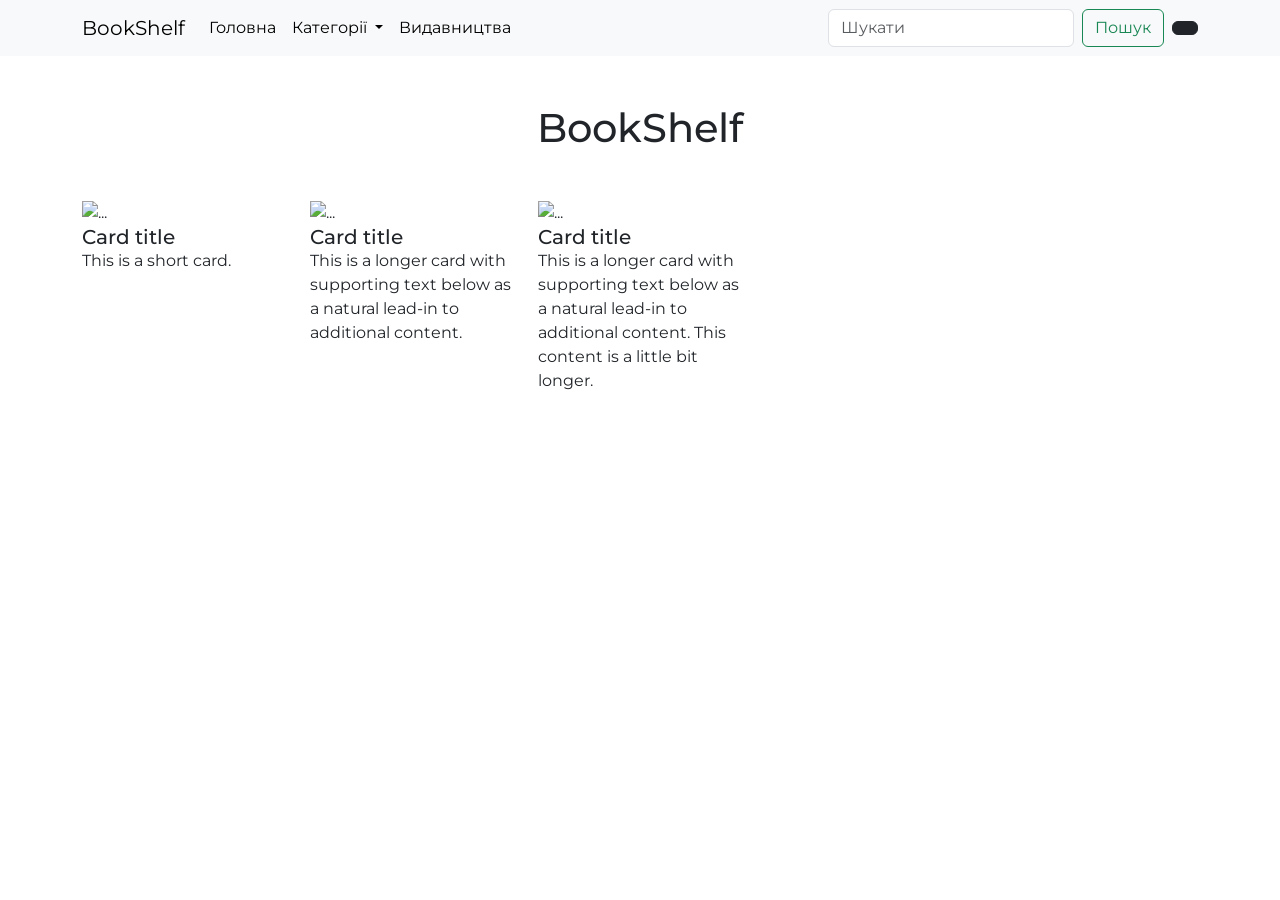
==== bestsellers.html @ a724ea06 "майже все додав" ====
<!DOCTYPE html>
<html lang="en">

<head>
  <meta charset="UTF-8">
  <meta name="viewport" content="width=device-width, initial-scale=1.0">
  <title>BookShelf</title>
  <link href="https://cdn.jsdelivr.net/npm/bootstrap@5.3.8/dist/css/bootstrap.min.css" rel="stylesheet"
    integrity="sha384-sRIl4kxILFvY47J16cr9ZwB07vP4J8+LH7qKQnuqkuIAvNWLzeN8tE5YBujZqJLB" crossorigin="anonymous">
  <link rel="preconnect" href="https://fonts.googleapis.com">
  <link rel="preconnect" href="https://fonts.gstatic.com" crossorigin>
  <link rel="stylesheet" href="https://cdn.jsdelivr.net/npm/@tabler/icons-webfont@latest/dist/tabler-icons.min.css" />
  <link
    href="https://fonts.googleapis.com/css2?family=Jost:ital,wght@0,100..900;1,100..900&family=Jura:wght@300..700&family=Montserrat:ital,wght@0,100..900;1,100..900&display=swap"
    rel="stylesheet">
    <link rel="stylesheet" href="style.css">
</head>

<body>
  <nav class="navbar navbar-expand-lg bg-body-tertiary">
    <div class="container">
      <a class="navbar-brand" href="#">BookShelf</a>
      <button class="navbar-toggler" type="button" data-bs-toggle="collapse" data-bs-target="#navbarSupportedContent"
        aria-controls="navbarSupportedContent" aria-expanded="false" aria-label="Toggle navigation">
        <span class="navbar-toggler-icon"></span>
      </button>
      <div class="collapse navbar-collapse" id="navbarSupportedContent">
        <ul class="navbar-nav me-auto mb-2 mb-lg-0">
          <li class="nav-item">
            <a class="nav-link active" aria-current="page" href="index.html">Головна</a>
          </li>
          <li class="nav-item dropdown">
            <a class="nav-link dropdown-toggle" href="#" role="button" data-bs-toggle="dropdown" aria-expanded="false">
              Категорії
            </a>
            <ul class="dropdown-menu">
              <li><a class="dropdown-item" href="bestsellers.html">Бестселери</a></li>
              <li><a class="dropdown-item" href="new.html">Новинки</a></li>
              <li>
                <hr class="dropdown-divider">
              </li>
              <li><a class="dropdown-item" href="electricbook.html">Електронні книги</a></li>
            </ul>
          </li>
          <li class="nav-item">
            <a class="nav-link" href="publisher.html">Видавництва</a>
          </li>
        </ul>
        <form class="d-flex" role="search">
          <input class="form-control me-2" type="search" placeholder="Шукати" aria-label="Search" />
          <button class="btn btn-outline-success" type="submit">Пошук</button>
        </form>
        <button type="button" class="btn btn-dark ms-2" data-bs-toggle="modal" data-bs-target="#exampleModal">
      <i class="ti ti-shopping-cart"></i>
    </button>
      </div>
    </div>
  </nav>
  <section class="container">
    <h1 class="my-5 text-center">BookShelf</h1>
    <div id="productsBlock" class="row row-cols-1 row-cols-md-3 row-cols-lg-5 g-4">
      
      <div class="col">
        <div class="col h-100">
          <img src="..." class="card-img-top" alt="...">
          <div class="card-body">
            <h5 class="card-title">Card title</h5>
            <p class="card-text">This is a short card.</p>
          </div>
        </div>
      </div>
      <div class="col">
        <div class="col h-100">
          <img src="..." class="card-img-top" alt="...">
          <div class="card-body">
            <h5 class="card-title">Card title</h5>
            <p class="card-text">This is a longer card with supporting text below as a natural lead-in to additional
              content.</p>
          </div>
        </div>
      </div>
      <div class="col">
        <div class="col h-100">
          <img src="..." class="card-img-top" alt="...">
          <div class="card-body">
            <h5 class="card-title">Card title</h5>
            <p class="card-text">This is a longer card with supporting text below as a natural lead-in to additional
              content. This content is a little bit longer.</p>
          </div>
        </div>
      </div>
    </div>
---- style.css ----
body{
    font-family: "Montserrat", sans-serif;
    margin: 0px;
}

.btn btn-primary{
    padding: 20px;
    margin: 20px;
}

.nav-link {
  color: black !important;
}

.nav-link:hover {
  color: gray !important;
}
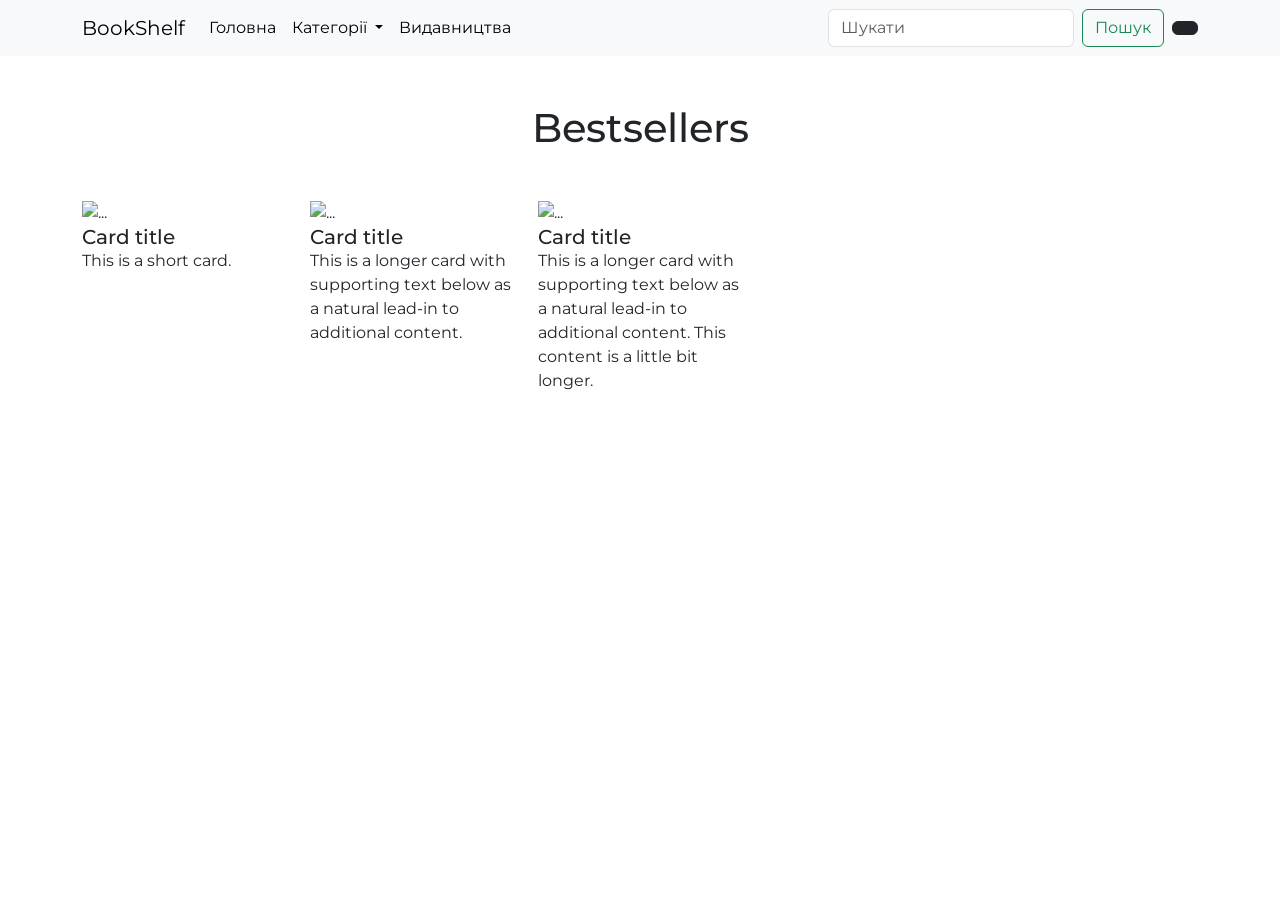
==== commit d0f146b5: "кінець" ====
--- a/bestsellers.html
+++ b/bestsellers.html
@@ -57,7 +57,7 @@
     </div>
   </nav>
   <section class="container">
-    <h1 class="my-5 text-center">BookShelf</h1>
+    <h1 class="my-5 text-center">Bestsellers</h1>
     <div id="productsBlock" class="row row-cols-1 row-cols-md-3 row-cols-lg-5 g-4">
       
       <div class="col">
